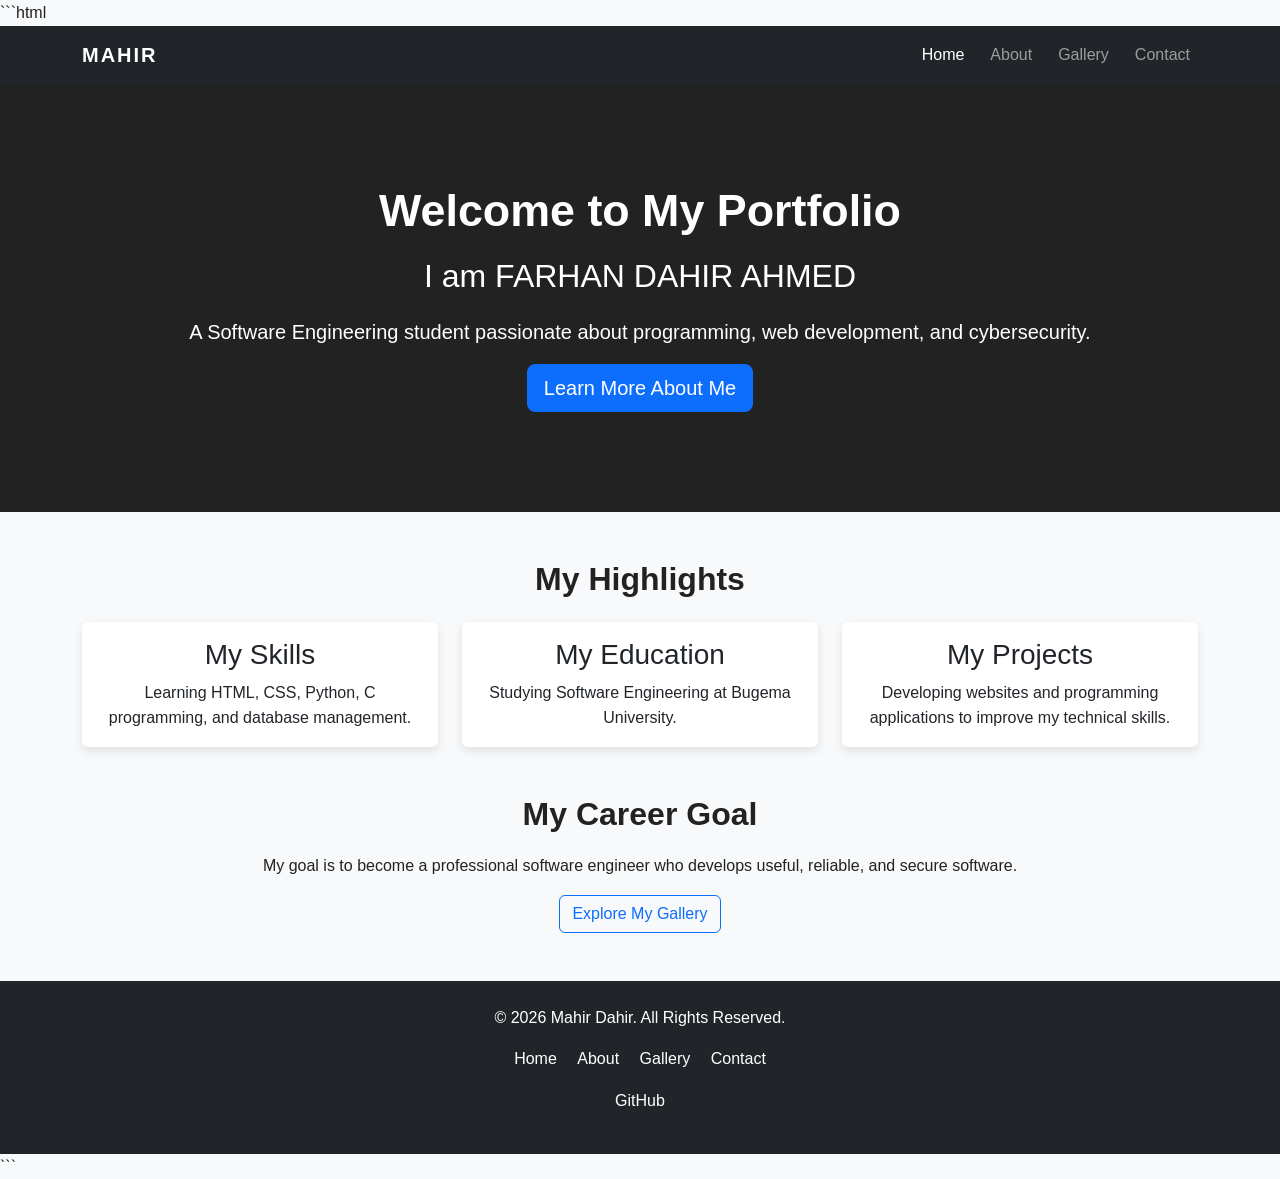
==== index.html @ f5e2f71e "Add personal portfolio website" ====
```html
<!doctype html>
<html lang="en">
  <head>
    <meta charset="UTF-8" />
    <meta name="viewport" content="width=device-width, initial-scale=1.0" />

    <title>Home | Mahir Dahir</title>

    <link
      href="https://cdn.jsdelivr.net/npm/bootstrap@5.3.3/dist/css/bootstrap.min.css"
      rel="stylesheet"
    />

    <link rel="stylesheet" href="style.css" />
  </head>

  <body>
    <!-- Navigation -->
    <nav class="navbar navbar-expand-lg navbar-dark bg-dark sticky-top">
      <div class="container">
        <a class="navbar-brand fw-bold" href="index.html">MAHIR</a>

        <button
          class="navbar-toggler"
          type="button"
          data-bs-toggle="collapse"
          data-bs-target="#navbarMenu"
          aria-controls="navbarMenu"
          aria-expanded="false"
          aria-label="Toggle navigation"
        >
          <span class="navbar-toggler-icon"></span>
        </button>

        <div class="collapse navbar-collapse" id="navbarMenu">
          <ul class="navbar-nav ms-auto">
            <li class="nav-item">
              <a class="nav-link active" href="index.html">Home</a>
            </li>

            <li class="nav-item">
              <a class="nav-link" href="about.html">About</a>
            </li>

            <li class="nav-item">
              <a class="nav-link" href="gallery.html">Gallery</a>
            </li>

            <li class="nav-item">
              <a class="nav-link" href="contact.html">Contact</a>
            </li>
          </ul>
        </div>
      </div>
    </nav>

    <!-- Hero Section -->
    <header class="hero text-center">
      <div class="container">
        <h1>Welcome to My Portfolio</h1>

        <h2>I am FARHAN DAHIR AHMED</h2>

        <p class="lead">
          A Software Engineering student passionate about programming, web
          development, and cybersecurity.
        </p>

        <a href="about.html" class="btn btn-primary btn-lg">
          Learn More About Me
        </a>
      </div>
    </header>

    <!-- Highlights -->
    <section class="container my-5">
      <h2 class="text-center mb-4">My Highlights</h2>

      <div class="row g-4">
        <div class="col-md-4">
          <div class="card h-100">
            <div class="card-body text-center">
              <h3 class="card-title">My Skills</h3>
              <p class="card-text">
                Learning HTML, CSS, Python, C programming, and database
                management.
              </p>
            </div>
          </div>
        </div>

        <div class="col-md-4">
          <div class="card h-100">
            <div class="card-body text-center">
              <h3 class="card-title">My Education</h3>
              <p class="card-text">
                Studying Software Engineering at Bugema University.
              </p>
            </div>
          </div>
        </div>

        <div class="col-md-4">
          <div class="card h-100">
            <div class="card-body text-center">
              <h3 class="card-title">My Projects</h3>
              <p class="card-text">
                Developing websites and programming applications to improve my
                technical skills.
              </p>
            </div>
          </div>
        </div>
      </div>
    </section>

    <section class="container my-5 text-center">
      <h2>My Career Goal</h2>

      <p>
        My goal is to become a professional software engineer who develops
        useful, reliable, and secure software.
      </p>

      <a href="gallery.html" class="btn btn-outline-primary">
        Explore My Gallery
      </a>
    </section>

    <footer class="bg-dark text-white text-center py-4">
      <div class="container">
        <p>&copy; 2026 Mahir Dahir. All Rights Reserved.</p>

        <a href="index.html" class="text-white mx-2">Home</a>
        <a href="about.html" class="text-white mx-2">About</a>
        <a href="gallery.html" class="text-white mx-2">Gallery</a>
        <a href="contact.html" class="text-white mx-2">Contact</a>

        <p class="mt-3">
          <a href="https://github.com/YOUR-USERNAME" class="text-white"
            >GitHub</a
          >
        </p>
      </div>
    </footer>

    <script src="https://cdn.jsdelivr.net/npm/bootstrap@5.3.3/dist/js/bootstrap.bundle.min.js"></script>
  </body>
</html>
```
---- style.css ----
body {
  font-family: Arial, sans-serif;
  line-height: 1.6;
  margin: 0;
  background-color: #f8f9fa;
  color: #222;
}

/* Navigation */
.navbar-brand {
  letter-spacing: 2px;
}

.nav-link {
  margin-left: 10px;
}

/* Home Hero Section */
.hero {
  background-color: #222;
  color: white;
  padding: 100px 20px;
}

.hero h1 {
  font-size: 2.8rem;
  font-weight: bold;
  margin-bottom: 20px;
}

.hero h2 {
  margin-bottom: 20px;
}

/* Page Headers */
.page-header {
  background-color: #0d6efd;
  color: white;
}

/* Section Headings */
section h2 {
  font-weight: bold;
  margin-bottom: 20px;
}

.card {
  border: none;
  box-shadow: 0 4px 10px rgba(0, 0, 0, 0.1);
  transition: transform 0.3s;
}

.card:hover {
  transform: translateY(-5px);
}

.profile-image {
  width: 100%;
  max-height: 350px;
  object-fit: cover;
}

.card-img-top {
  height: 220px;
  object-fit: cover;
}

.form-control {
  padding: 12px;
}

.form-control:focus {
  box-shadow: none;
  border-color: #0d6efd;
}

/* Footer */
footer {
  margin-top: 40px;
}

footer a {
  text-decoration: none;
}

footer a:hover {
  text-decoration: underline;
}

/* Responsive Design */
@media (max-width: 576px) {
  .hero {
    padding: 60px 15px;
  }

  .hero h1 {
    font-size: 2rem;
  }

  .hero h2 {
    font-size: 1.5rem;
  }
}
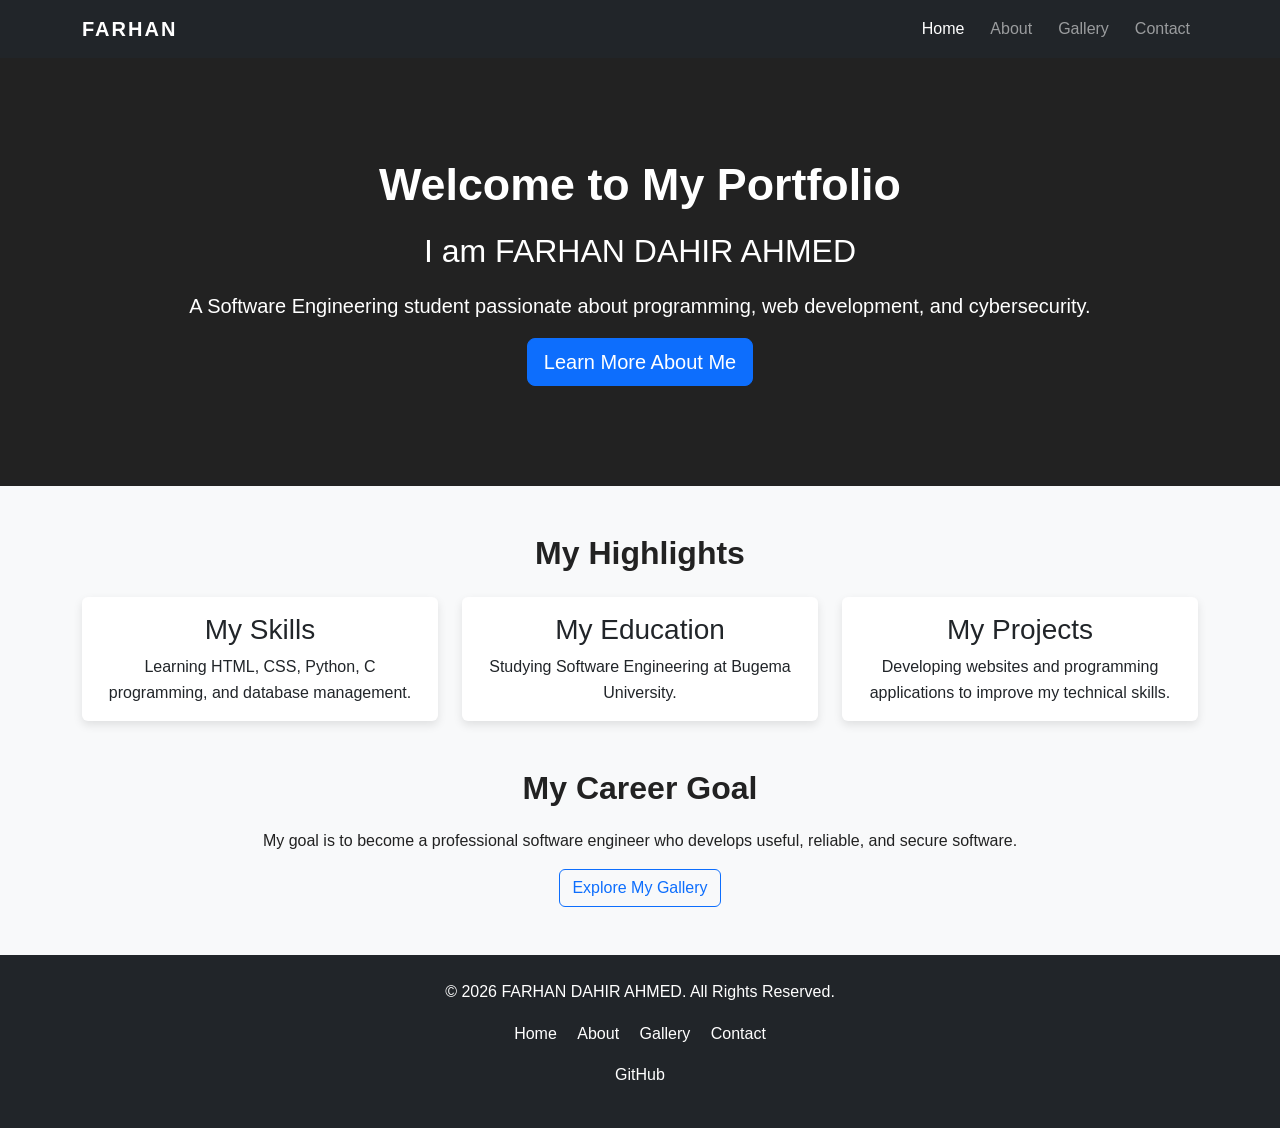
==== commit 17a4554f: "Update portfolio website" ====
--- a/index.html
+++ b/index.html
@@ -1,11 +1,10 @@
-```html
 <!doctype html>
 <html lang="en">
   <head>
     <meta charset="UTF-8" />
     <meta name="viewport" content="width=device-width, initial-scale=1.0" />
 
-    <title>Home | Mahir Dahir</title>
+    <title>PORTFOLIO</title>
 
     <link
       href="https://cdn.jsdelivr.net/npm/bootstrap@5.3.3/dist/css/bootstrap.min.css"
@@ -19,7 +18,7 @@
     <!-- Navigation -->
     <nav class="navbar navbar-expand-lg navbar-dark bg-dark sticky-top">
       <div class="container">
-        <a class="navbar-brand fw-bold" href="index.html">MAHIR</a>
+        <a class="navbar-brand fw-bold" href="index.html">FARHAN</a>
 
         <button
           class="navbar-toggler"
@@ -73,7 +72,6 @@
       </div>
     </header>
 
-    <!-- Highlights -->
     <section class="container my-5">
       <h2 class="text-center mb-4">My Highlights</h2>
 
@@ -130,7 +128,7 @@
 
     <footer class="bg-dark text-white text-center py-4">
       <div class="container">
-        <p>&copy; 2026 Mahir Dahir. All Rights Reserved.</p>
+        <p>&copy; 2026 FARHAN DAHIR AHMED. All Rights Reserved.</p>
 
         <a href="index.html" class="text-white mx-2">Home</a>
         <a href="about.html" class="text-white mx-2">About</a>
@@ -138,7 +136,10 @@
         <a href="contact.html" class="text-white mx-2">Contact</a>
 
         <p class="mt-3">
-          <a href="https://github.com/YOUR-USERNAME" class="text-white"
+          <a
+            href="https://github.com/maahird285-png
+"
+            class="text-white"
             >GitHub</a
           >
         </p>
@@ -148,4 +149,3 @@
     <script src="https://cdn.jsdelivr.net/npm/bootstrap@5.3.3/dist/js/bootstrap.bundle.min.js"></script>
   </body>
 </html>
-```
